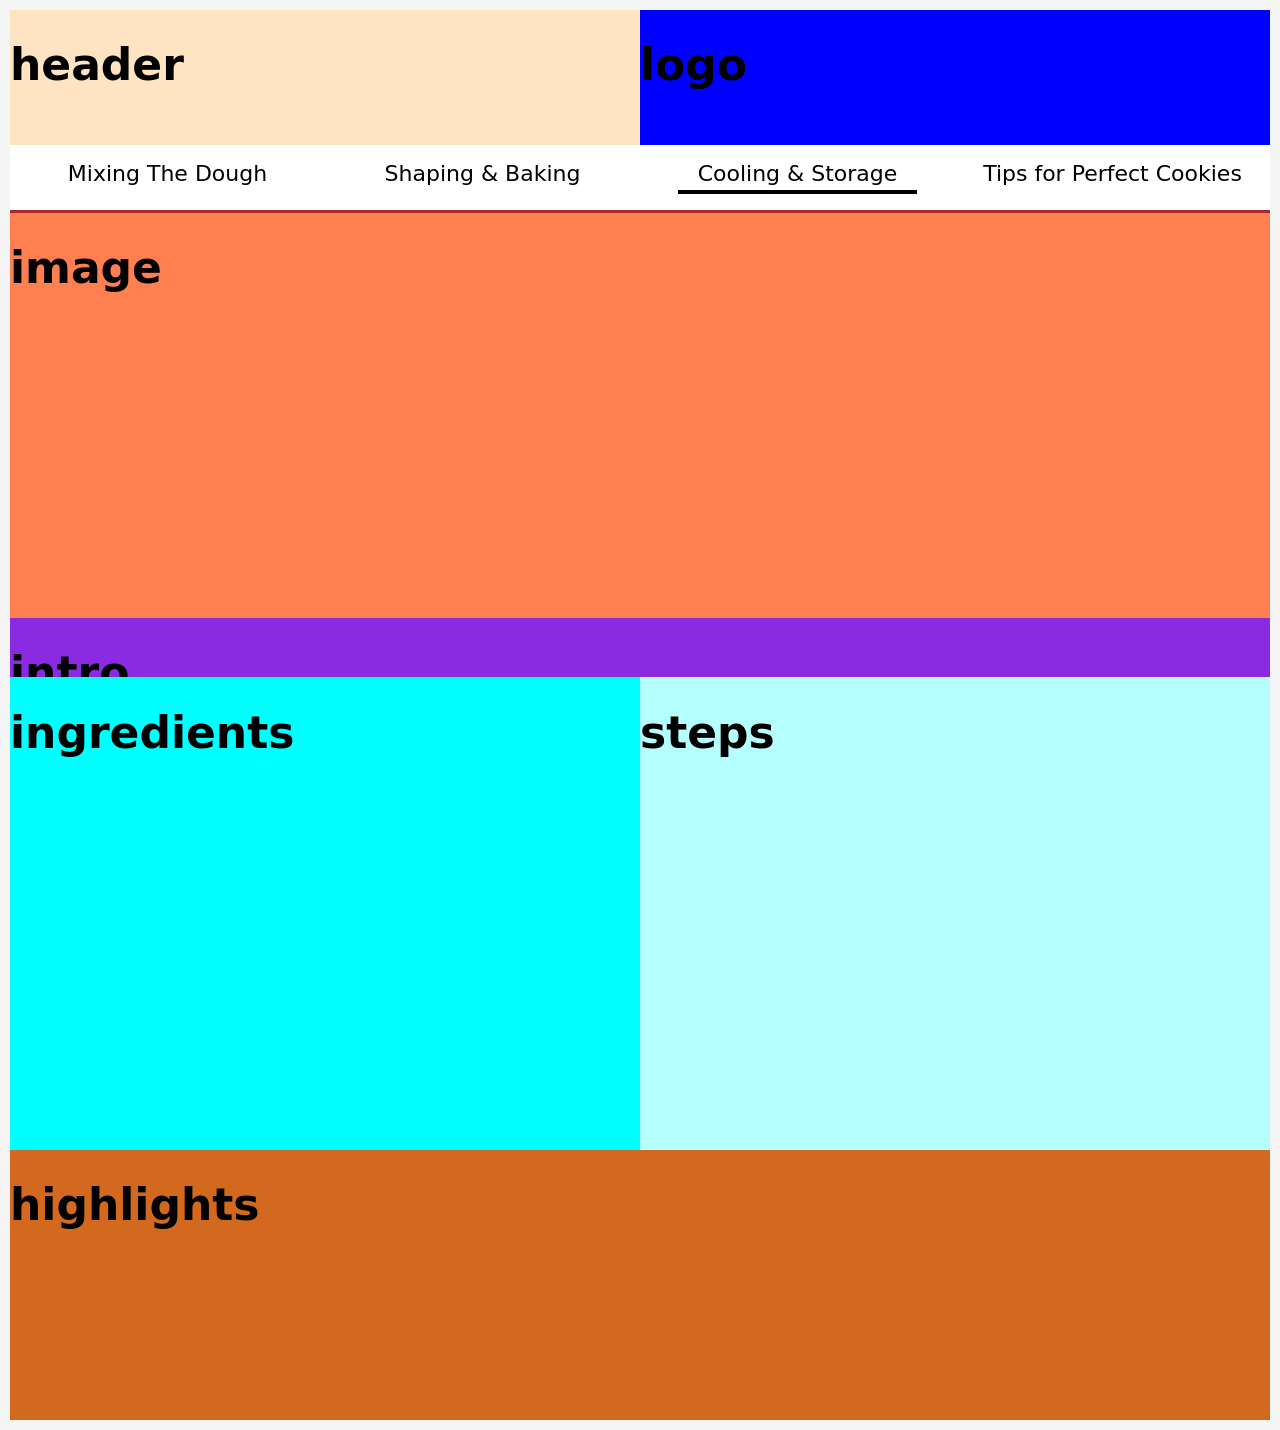
==== c&s.html @ 84688bb4 "Navigation Menu Added Some fixes still needed." ====
<!DOCTYPE html>
<html lang="en">
<head>
    <meta charset="UTF-8">
    <meta name="viewport" content="width=device-width, initial-scale=1.0">
    <title>Document</title>
    <link rel="stylesheet" href="style.css">
</head>
<body>
    <div class="container">
        <div class="header">
            <h1>header</h1>
        </div>

        <div class="logo">
            <h1>logo</h1>
        </div>

        <div class="nav">

            <ul class="topnav">
                <li><a href="index.html">Mixing The Dough</a></li>
                <li><a href="s&b.html">Shaping & Baking</a></li>
                <li><a class="active" href="c&s.html">Cooling & Storage</a></li>
                <li><a href="tips.html">Tips for Perfect Cookies</a></li>
            </ul>
        </div>

        <div class="in-image">
            <h1>image</h1>
        </div>

        <div class="intro">
            <h1>intro</h1>
        </div>

        <div class="ing">
        <h1>ingredients</h1>
        </div>

        <div class="steps">
        <h1>steps</h1>
        </div>
        
        <div class="quick">
        <h1>highlights</h1>
        </div>
</body>
</html>
---- style.css ----
.container {
    display: grid;
    grid-template-columns: 1fr 1fr;
    grid-template-rows: 2fr 1fr 6fr 4.2% 7fr 4fr;
}
.header {
    grid-column: 1/2;
    grid-row: 1/2;
    background-color: bisque;
}
.logo {
    grid-column: 2/3;
    grid-row: 1/2;
    background-color: blue;
}
.nav {
    grid-column: 1/3;
    grid-row: 2/3;
    background-color: brown;
}
.in-image {
    grid-column: 1/3;
    grid-row: 3/4;
    background-color: coral;
}
.intro {
    grid-column: 1/3;
    grid-row: 4/5;
    background-color: blueviolet;
}
.ing {
    grid-column: 1/2;
    grid-row: 5/6;
    background-color: aqua;
}
.steps {
    grid-column: 2/3;
    grid-row: 5/6;
    background-color: rgb(181, 255, 255);
}
.quick {
    grid-column: 1/3;
    grid-row: 6/7;
    background-color: chocolate;
}

body {
    font-family: system-ui, sans-serif;
    background: whitesmoke;
    margin: 10px;
    font-size: 22px;
}

.topnav {
    display: flex;
    background: white;
    padding: 16px 0;
    list-style: none;
    margin: 0;
}

.topnav li {
    flex: 1;
    text-align: center;
}

.topnav a {
    text-decoration: none;
    color: black;
    position: relative;
    padding-bottom: 8px;
    display: inline-block;
}

.topnav a::after {
    content: "";
    position: absolute;
    bottom: 0;
    left: 50%;
    width: 0; 
    height: 4px;
    background: black;
    transition: 0.3s;

}

.topnav a:hover::after,
.topnav a.active::after {
    width: 120%;
    margin-left: -60%; 
}
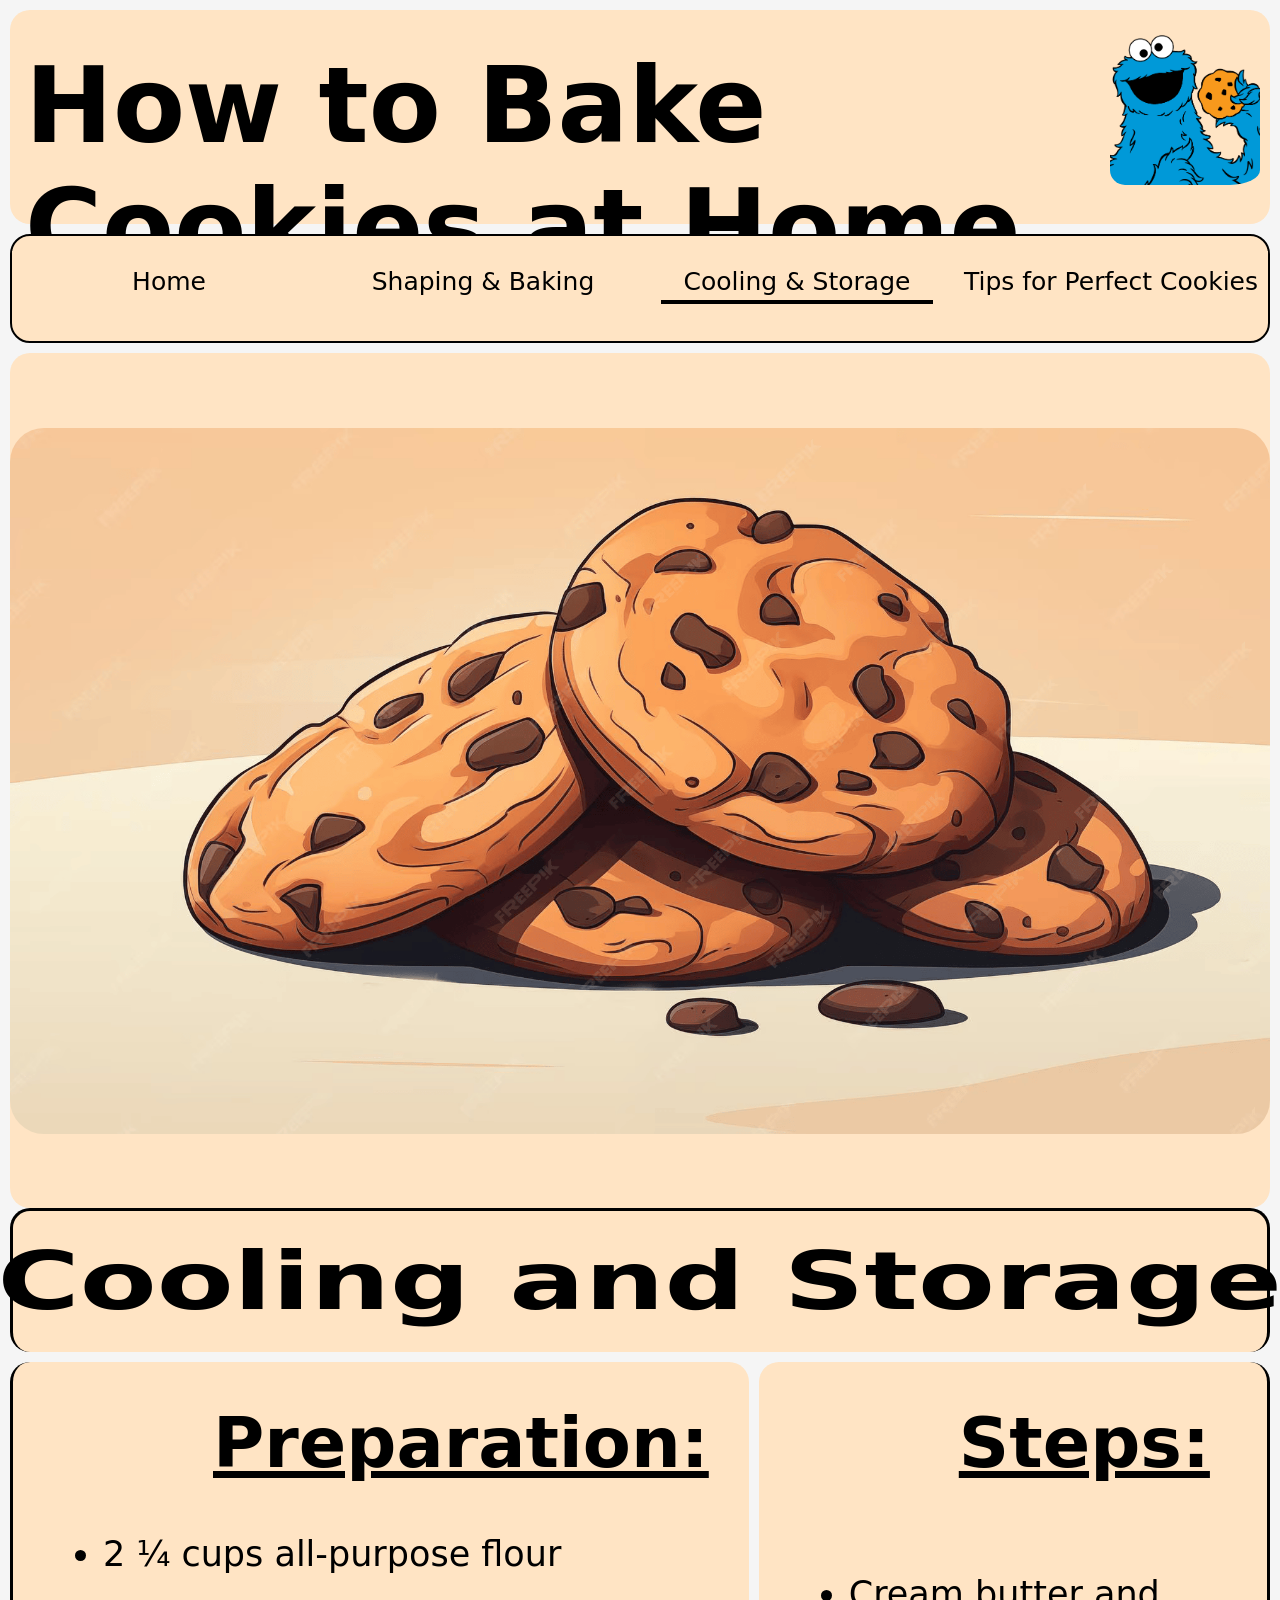
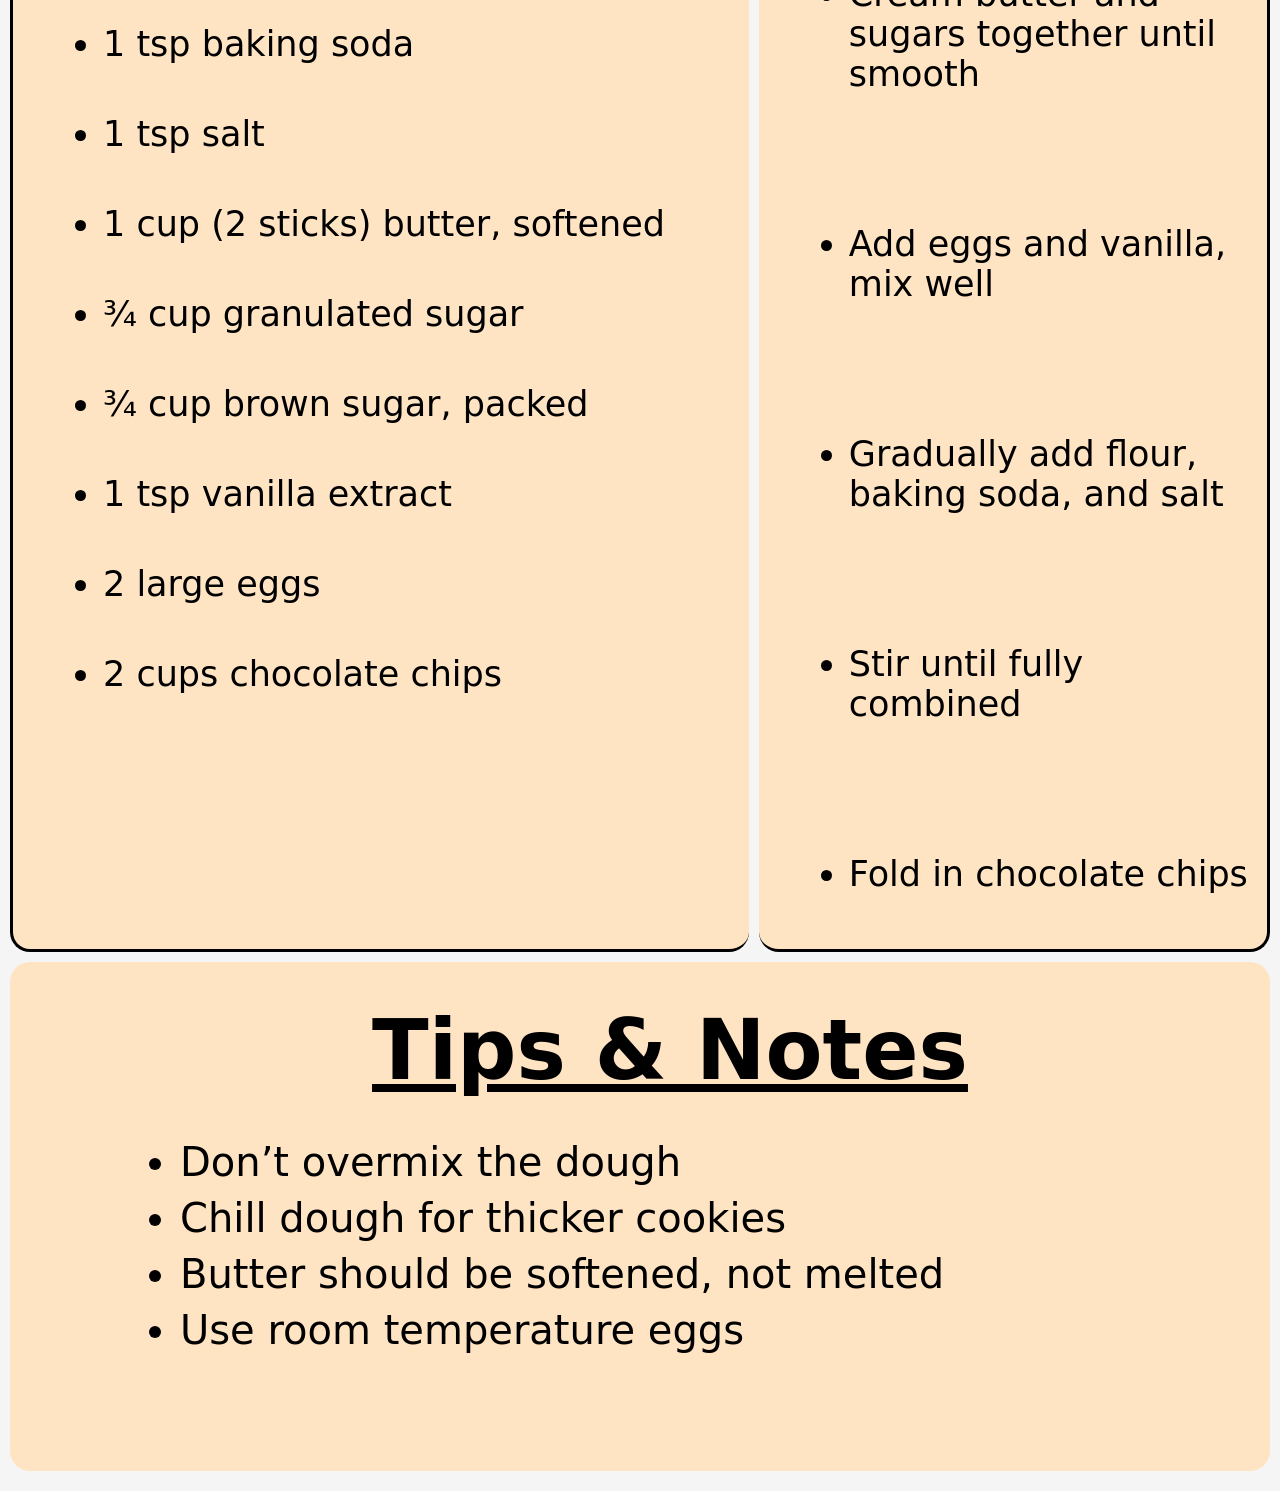
==== commit 10dbbf23: "Friday Work" ====
--- a/c&s.html
+++ b/c&s.html
@@ -3,23 +3,23 @@
 <head>
     <meta charset="UTF-8">
     <meta name="viewport" content="width=device-width, initial-scale=1.0">
-    <title>Document</title>
+    <title>Baking Cookies</title>
     <link rel="stylesheet" href="style.css">
 </head>
 <body>
     <div class="container">
         <div class="header">
-            <h1>header</h1>
+            <h1>How to Bake Cookies at Home</h1>
+            <img src="cookie-l.png" class="logo">
         </div>
-
+<!--
         <div class="logo">
             <h1>logo</h1>
         </div>
-
+-->
         <div class="nav">
-
             <ul class="topnav">
-                <li><a href="index.html">Mixing The Dough</a></li>
+                <li><a href="index.html">Home</a></li>
                 <li><a href="s&b.html">Shaping & Baking</a></li>
                 <li><a class="active" href="c&s.html">Cooling & Storage</a></li>
                 <li><a href="tips.html">Tips for Perfect Cookies</a></li>
@@ -27,23 +27,47 @@
         </div>
 
         <div class="in-image">
-            <h1>image</h1>
+            <img src="shape-cookie.png" class="big">
         </div>
 
         <div class="intro">
-            <h1>intro</h1>
+            <h1>Cooling and Storage</h1>
         </div>
 
         <div class="ing">
-        <h1>ingredients</h1>
+        <h3><u>Preparation:</u></h3>
+            <ul>
+              <li>2 ¼ cups all-purpose flour</li>
+              <li>1 tsp baking soda</li>
+              <li>1 tsp salt</li>
+              <li>1 cup (2 sticks) butter, softened</li>
+              <li>¾ cup granulated sugar</li>
+              <li>¾ cup brown sugar, packed</li>
+              <li>1 tsp vanilla extract</li>
+              <li>2 large eggs</li>
+              <li>2 cups chocolate chips</li>
+            </ul>
         </div>
 
         <div class="steps">
-        <h1>steps</h1>
+        <h3><u>Steps:</u></h3>
+            <ul>
+                <li>Cream butter and sugars together until smooth</li>
+                <li>Add eggs and vanilla, mix well</li>
+                <li>Gradually add flour, baking soda, and salt</li>
+                <li>Stir until fully combined</li>
+                <li>Fold in chocolate chips</li>
+            </ul>
         </div>
-        
+
         <div class="quick">
-        <h1>highlights</h1>
+        <h3 class="notes"><u>Tips & Notes</u></h3>
+            <ul>
+                <li>Don’t overmix the dough</li>
+                <li>Chill dough for thicker cookies</li>
+                <li>Butter should be softened, not melted</li>
+                <li>Use room temperature eggs</li>
+            </ul>
         </div>
 </body>
 </html>
--- a/style.css
+++ b/style.css
@@ -1,49 +1,132 @@
 .container {
     display: grid;
     grid-template-columns: 1fr 1fr;
-    grid-template-rows: 2fr 1fr 6fr 4.2% 7fr 4fr;
+    grid-template-rows: 7% 3.6% 28% 4.4% 39% 17%;
+    gap: 10px;
+    padding-bottom: 20px;  
 }
+
 .header {
-    grid-column: 1/2;
+    grid-column: 1/3;
     grid-row: 1/2;
+    background-color: rgb(255, 255, 255);
+    display: flex;
+    justify-content: center;
+    align-items: flex-start;
+    gap: 25px;
     background-color: bisque;
+    border-radius: 20px;
 }
+.header h1 {
+    font-size: 105px;
+    text-align: left;
+    padding-top: 20px;
+    margin: 15px;
+    color: black;
+
+}
+.logo {
+    height: 150px;
+    padding: 25px;
+    padding-right: 10px;
+    border-radius: 40px;
+}
+
+/*
 .logo {
     grid-column: 2/3;
     grid-row: 1/2;
     background-color: blue;
 }
+*/
 .nav {
     grid-column: 1/3;
     grid-row: 2/3;
-    background-color: brown;
+    background-color: bisque;
+    border: 2px solid black;
+    border-radius: 20px;
 }
 .in-image {
     grid-column: 1/3;
     grid-row: 3/4;
-    background-color: coral;
+    background-color: bisque;
+    display: flex;
+    justify-content: center;
+    align-items: center;
+    border-radius: 20px;
+}
+.big {
+    max-height: 750px;
+    width: 100%;
+    padding: 16px;
+    border-radius: 50px;
 }
 .intro {
     grid-column: 1/3;
     grid-row: 4/5;
-    background-color: blueviolet;
+    background-color: bisque;
+    border-radius: 20px;
+    display: flex;
+    justify-content: center;
+    align-items: center;
+    border-top: 3px solid black;
+    border-right: 3px solid black;
+    border-left: 3px solid black;
+    margin-top: -10px;
+}
+.intro h1 {
+    font-size: 80px;
+    text-align: center;
+    transform: scaleX(1.4)
 }
 .ing {
     grid-column: 1/2;
     grid-row: 5/6;
-    background-color: aqua;
+    background-color: #ffe4c4;
+    border-radius: 20px;
+    border-left: 3px solid black;
+    border-bottom: 3px solid black;
+}
+h3 {
+    font-size: 70px;
+    margin: 40px;
+    margin-left: 200px;
+}
+.ing li {
+    font-size: 35px;
+    margin: 50px;
 }
 .steps {
     grid-column: 2/3;
     grid-row: 5/6;
-    background-color: rgb(181, 255, 255);
+    background-color: bisque;
+    border-radius: 20px;
+    border-right: 3px solid black;
+    border-bottom: 3px solid black;
+}
+.steps li {
+    font-size: 35px;
+    margin-bottom: 130px;
+    margin-left: 50px;
+    margin-top: 90px;
 }
 .quick {
     grid-column: 1/3;
     grid-row: 6/7;
-    background-color: chocolate;
+    background-color: bisque;
+    border-radius: 20px;
+        margin-bottom: 10px;
 }
-
+.notes {
+    text-align: center;
+    font-size: 83px;
+    margin-right: 140px;
+}
+.quick li {
+    font-size: 40px;
+    margin-bottom: 10px;
+    margin-left: 130px;
+}
 body {
     font-family: system-ui, sans-serif;
     background: whitesmoke;
@@ -53,10 +136,11 @@
 
 .topnav {
     display: flex;
-    background: white;
+    background: bisque;
     padding: 16px 0;
     list-style: none;
     margin: 0;
+    margin-top: 15px;
 }
 
 .topnav li {
@@ -67,6 +151,7 @@
 .topnav a {
     text-decoration: none;
     color: black;
+    font-size: 25px;
     position: relative;
     padding-bottom: 8px;
     display: inline-block;
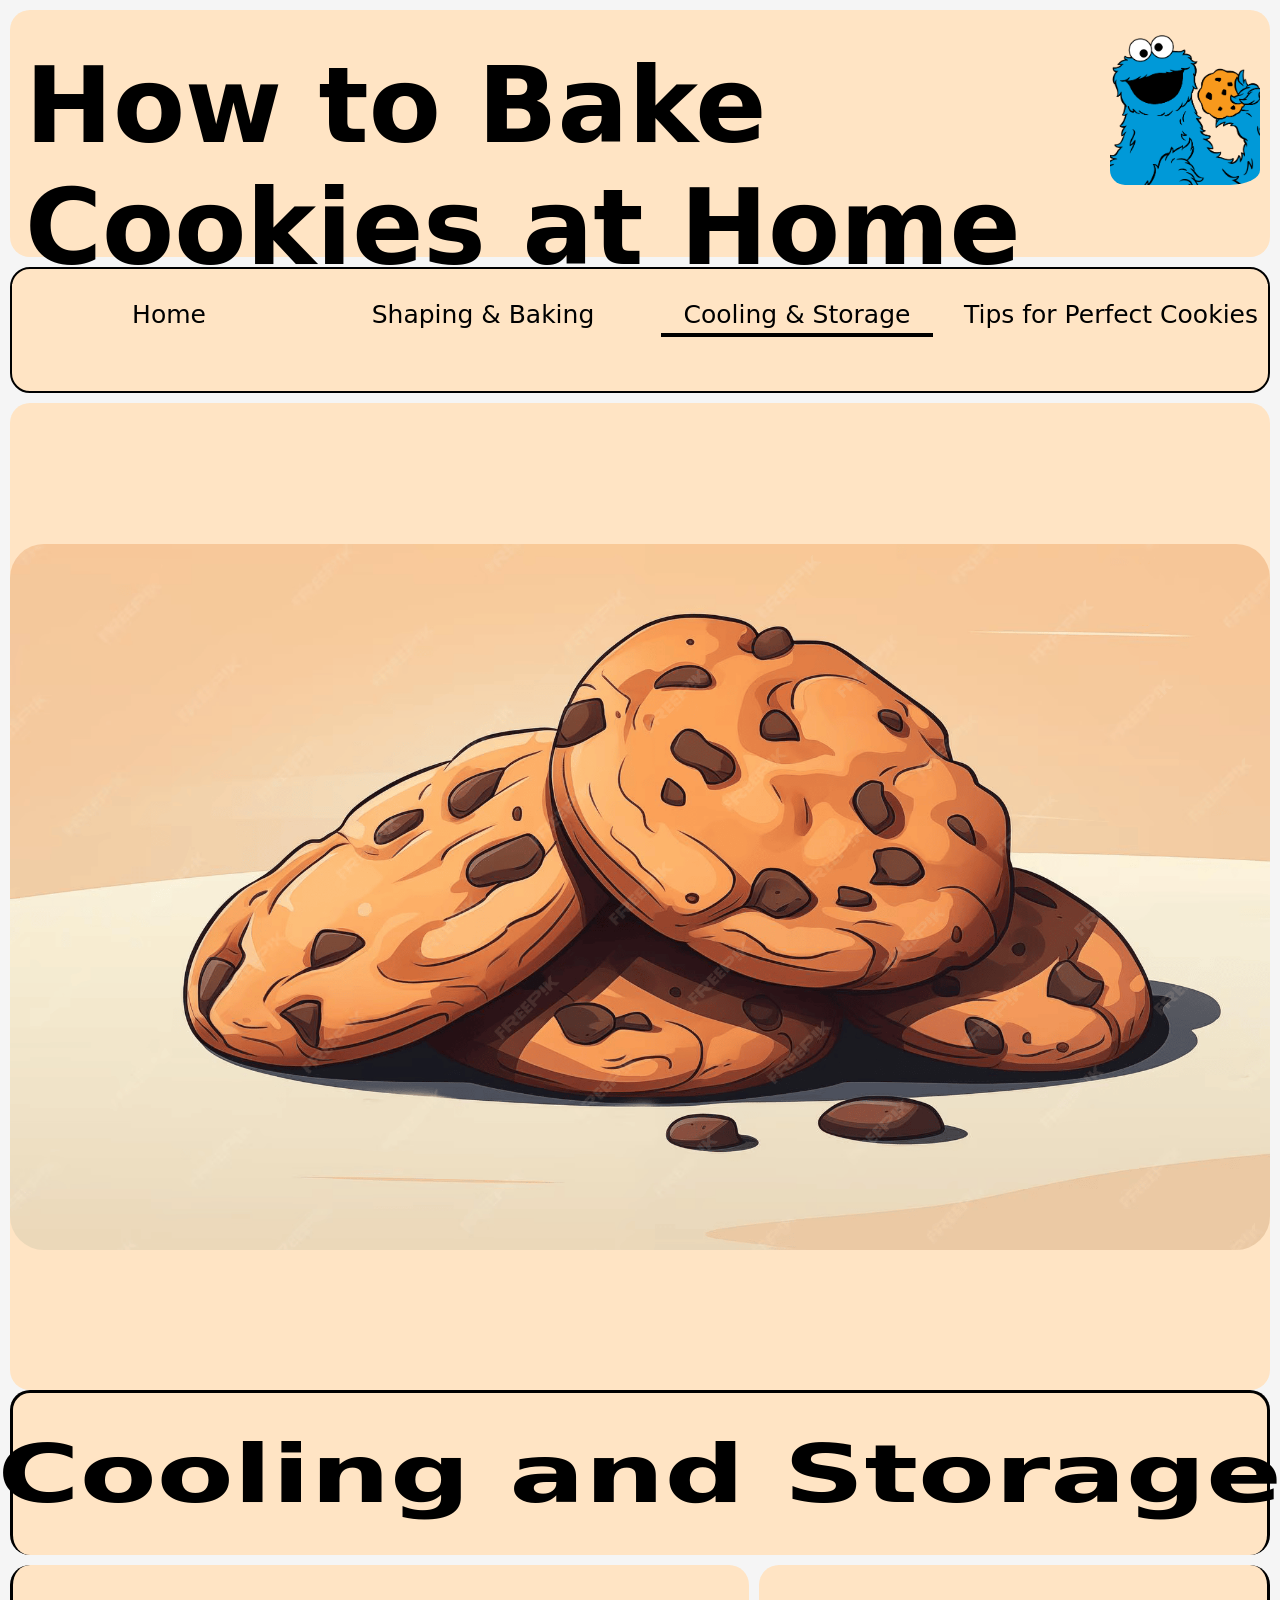
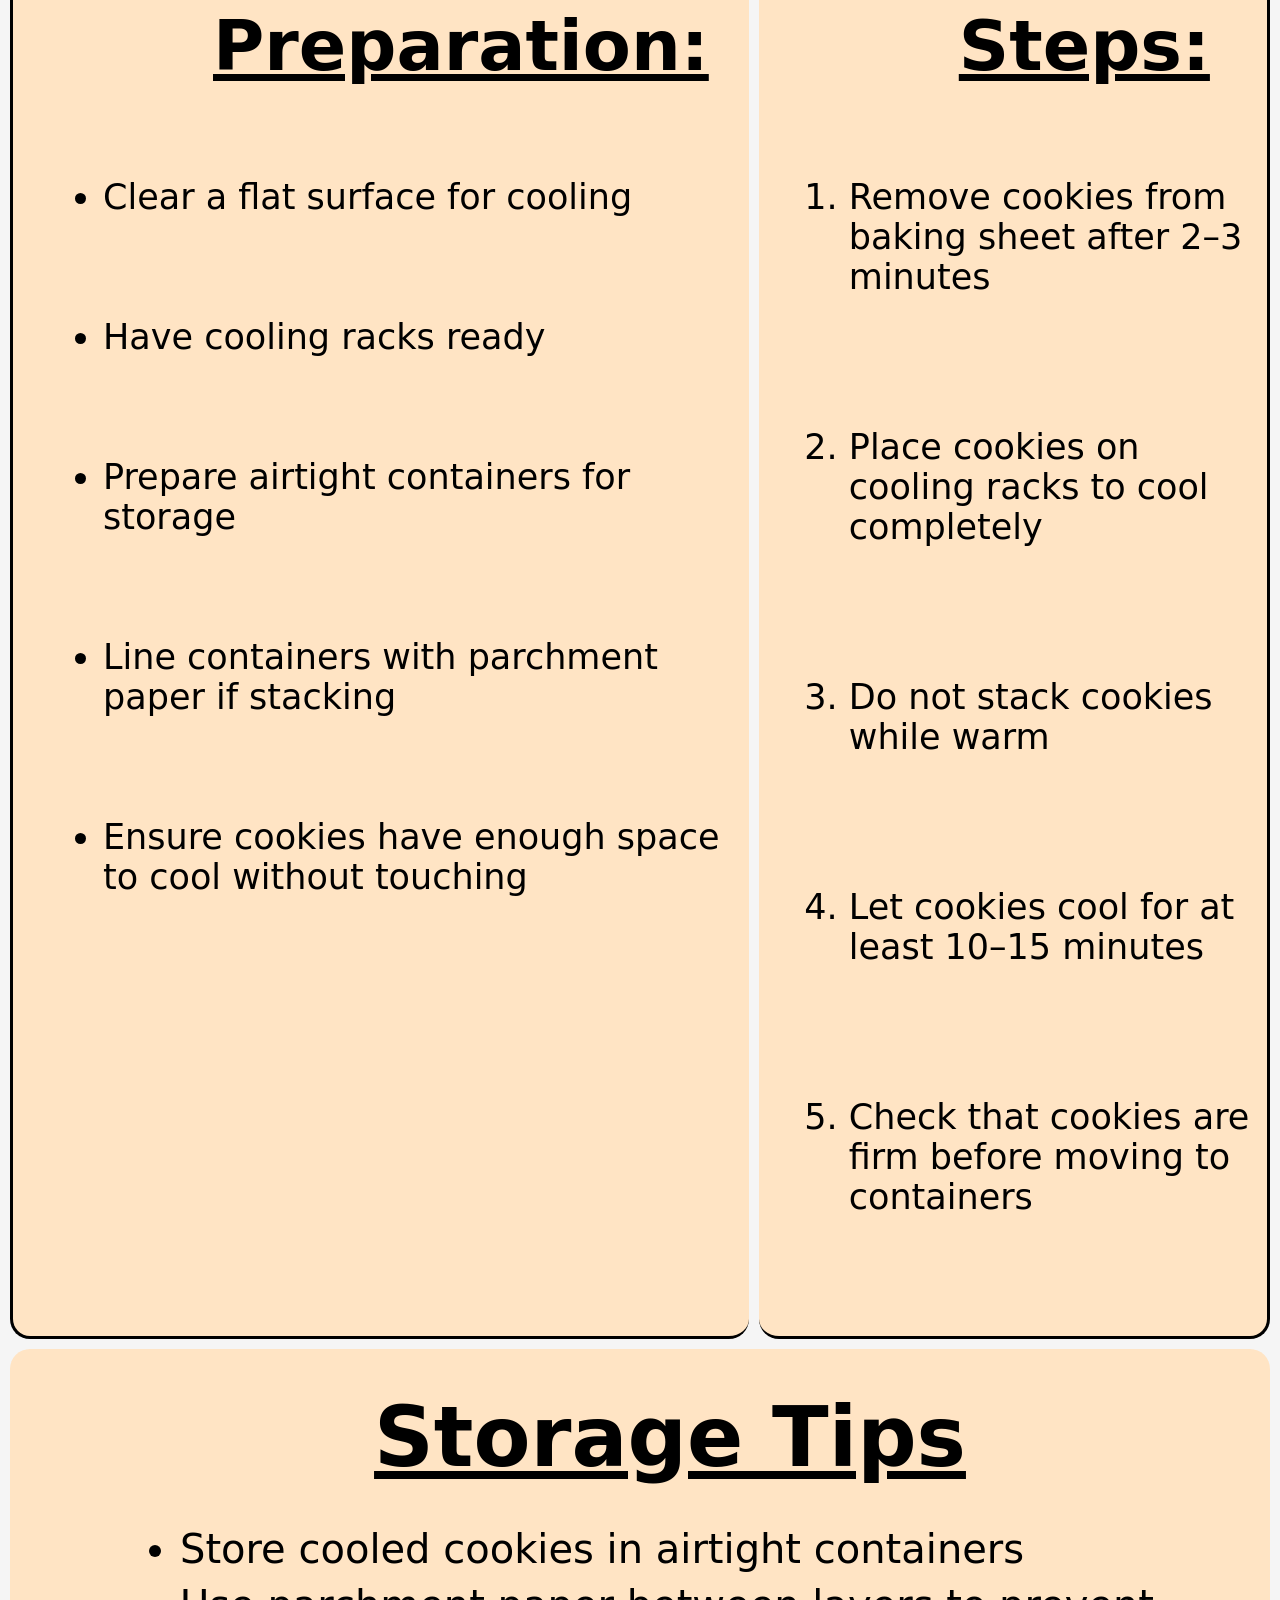
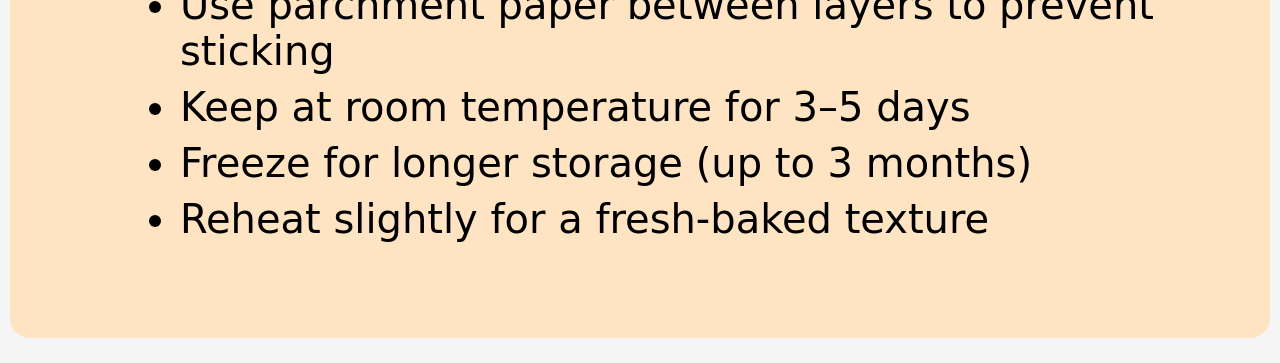
==== commit 20e6b554: "Text on all Tabs" ====
--- a/c&s.html
+++ b/c&s.html
@@ -34,39 +34,37 @@
             <h1>Cooling and Storage</h1>
         </div>
 
-        <div class="ing">
+        <div class="ing2">
         <h3><u>Preparation:</u></h3>
             <ul>
-              <li>2 ¼ cups all-purpose flour</li>
-              <li>1 tsp baking soda</li>
-              <li>1 tsp salt</li>
-              <li>1 cup (2 sticks) butter, softened</li>
-              <li>¾ cup granulated sugar</li>
-              <li>¾ cup brown sugar, packed</li>
-              <li>1 tsp vanilla extract</li>
-              <li>2 large eggs</li>
-              <li>2 cups chocolate chips</li>
+              <li>Clear a flat surface for cooling</li>
+              <li>Have cooling racks ready</li>
+              <li>Prepare airtight containers for storage</li>
+              <li>Line containers with parchment paper if stacking</li>
+              <li>Ensure cookies have enough space to cool without touching</li>
             </ul>
         </div>
 
         <div class="steps">
         <h3><u>Steps:</u></h3>
-            <ul>
-                <li>Cream butter and sugars together until smooth</li>
-                <li>Add eggs and vanilla, mix well</li>
-                <li>Gradually add flour, baking soda, and salt</li>
-                <li>Stir until fully combined</li>
-                <li>Fold in chocolate chips</li>
-            </ul>
+            <ol>
+                <li>Remove cookies from baking sheet after 2–3 minutes</li>
+                <li>Place cookies on cooling racks to cool completely</li>
+                <li>Do not stack cookies while warm</li>
+                <li>Let cookies cool for at least 10–15 minutes</li>
+                <li>Check that cookies are firm before moving to containers</li>
+                <li>Rotate cookies on the rack if needed for even cooling</li>
+            </ol>
         </div>
 
         <div class="quick">
-        <h3 class="notes"><u>Tips & Notes</u></h3>
+        <h3 class="notes"><u>Storage Tips</u></h3>
             <ul>
-                <li>Don’t overmix the dough</li>
-                <li>Chill dough for thicker cookies</li>
-                <li>Butter should be softened, not melted</li>
-                <li>Use room temperature eggs</li>
+                <li>Store cooled cookies in airtight containers</li>
+                <li>Use parchment paper between layers to prevent sticking</li>
+                <li>Keep at room temperature for 3–5 days</li>
+                <li>Freeze for longer storage (up to 3 months)</li>
+                <li>Reheat slightly for a fresh-baked texture</li>
             </ul>
         </div>
 </body>
--- a/style.css
+++ b/style.css
@@ -87,6 +87,14 @@
     border-left: 3px solid black;
     border-bottom: 3px solid black;
 }
+.ing2 {
+    grid-column: 1/2;
+    grid-row: 5/6;
+    background-color: #ffe4c4;
+    border-radius: 20px;
+    border-left: 3px solid black;
+    border-bottom: 3px solid black;
+}
 h3 {
     font-size: 70px;
     margin: 40px;
@@ -95,6 +103,12 @@
 .ing li {
     font-size: 35px;
     margin: 50px;
+}
+.ing2 li {
+    font-size: 35px;
+    margin-top: 90px;
+    margin-left: 50px;
+    margin-bottom: 100px;
 }
 .steps {
     grid-column: 2/3;
